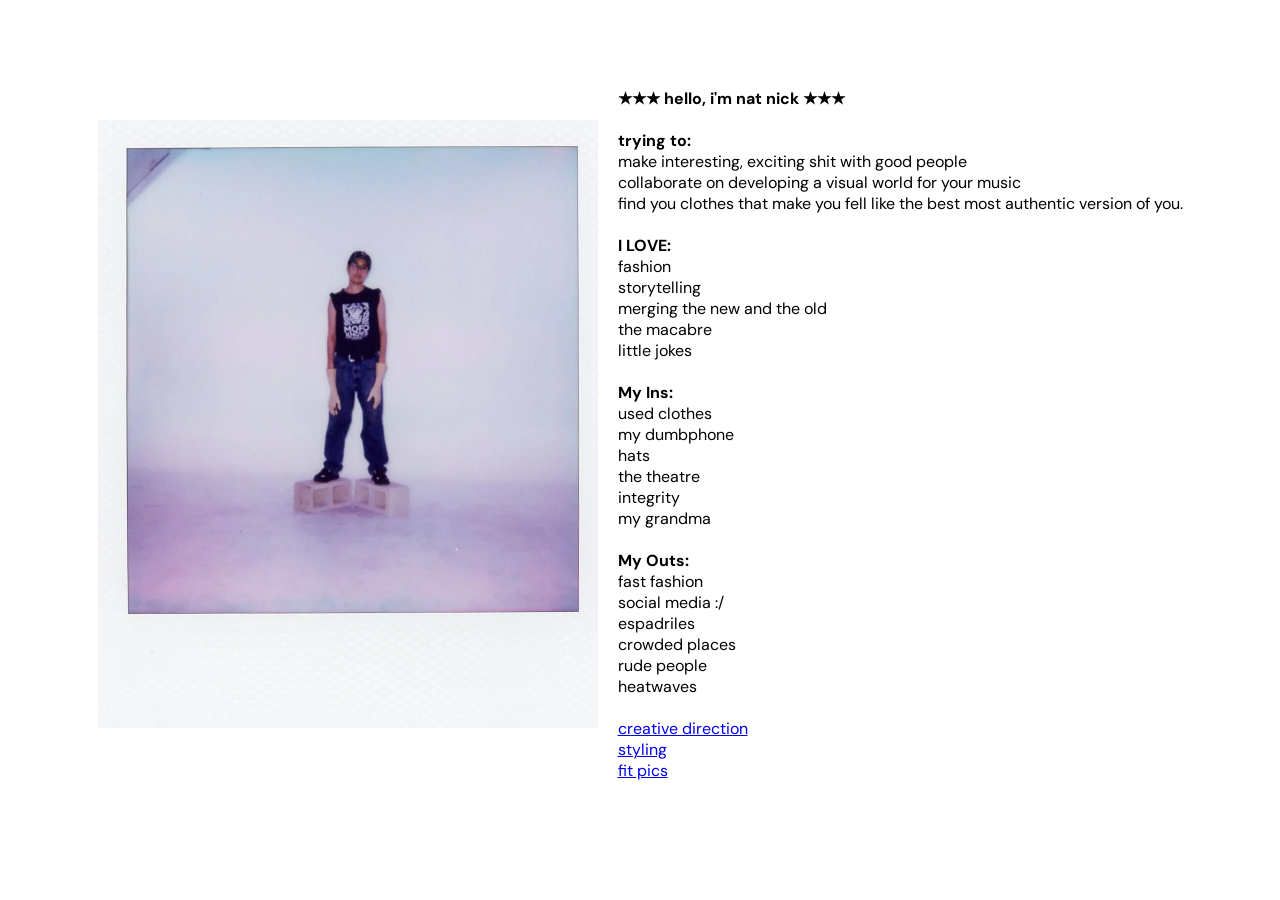
==== index.html @ eb2b8b35 "updates" ====
<!DOCTYPE html>
<html>
  <head >
    <title> nat nick </title>
    <link rel="preconnect" href="https://fonts.googleapis.com">
    <link rel="preconnect" href="https://fonts.gstatic.com" crossorigin>
    <link href="https://fonts.googleapis.com/css2?family=DM+Sans:ital,opsz,wght@0,9..40,100..1000;1,9..40,100..1000&display=swap" rel="stylesheet">
    
    <link href="CSS/style.css" rel="stylesheet">


  </head>

  <body>

 
<div class="main">
 
<img src="image005.jpeg" alt="pic of me with long long hands" width="500" height="auto">
<p><br><br> <b>★★★ hello, i'm nat nick ★★★ </b>
    <br><br><b>trying to:</b>
<br>make interesting, exciting shit with good people 
<br>collaborate on developing a visual world for your music
<br>find you clothes that make you fell like the best most authentic version of you.
<br><br><b>I LOVE:</b>
<br>fashion 
<br>storytelling 
<br>merging the new and the old
<br>the macabre
<br>little jokes

<br><br><b>My Ins:</b>
<br>used clothes 
<br>my dumbphone 
<br>hats
<br>the theatre
<br>integrity
<br>my grandma

<br><br><b>My Outs:</b>
<br>fast fashion
<br>social media :/ 
<br>espadriles
<br>crowded places
<br>rude people
<br>heatwaves


<br><br>

<a  href="cd.html"> creative direction </a>
<br><a href="styling.html"> styling </a>
<br><a href="fits.html"> fit pics </a>
<br><br> <a href="mailto:nrosenicholas26@gmail.com"
---- CSS/style.css ----
head{


  .dm-sans-sitesite {
    font-family: "DM Sans", sans-serif;
    font-optical-sizing: auto;
    font-weight: 400;
    font-style: normal;
  }

}

body{
font-family: 'DM Sans', sans-serif;
}

.main{
margin: auto;
margin-top: 30px;
justify-content: center;
align-content: center;
align-items: center;
display: flex;
gap: 20px;
}

.img{
width: 500px;
height: auto;

}

.vid{
  margin: auto;
  justify-content: center;
  align-content: center;
  
}

.gallery{
columns: 4;
justify-content: center;
gap: 10px;

}


\\.grid {
  display: grid;
  grid-template-columns: 3fr 2fr 1fr 3fr 1fr 2fr 3fr;
  gap: 1rem;

  --verticalPadding: 2rem;
  --overlap: 6rem;
}
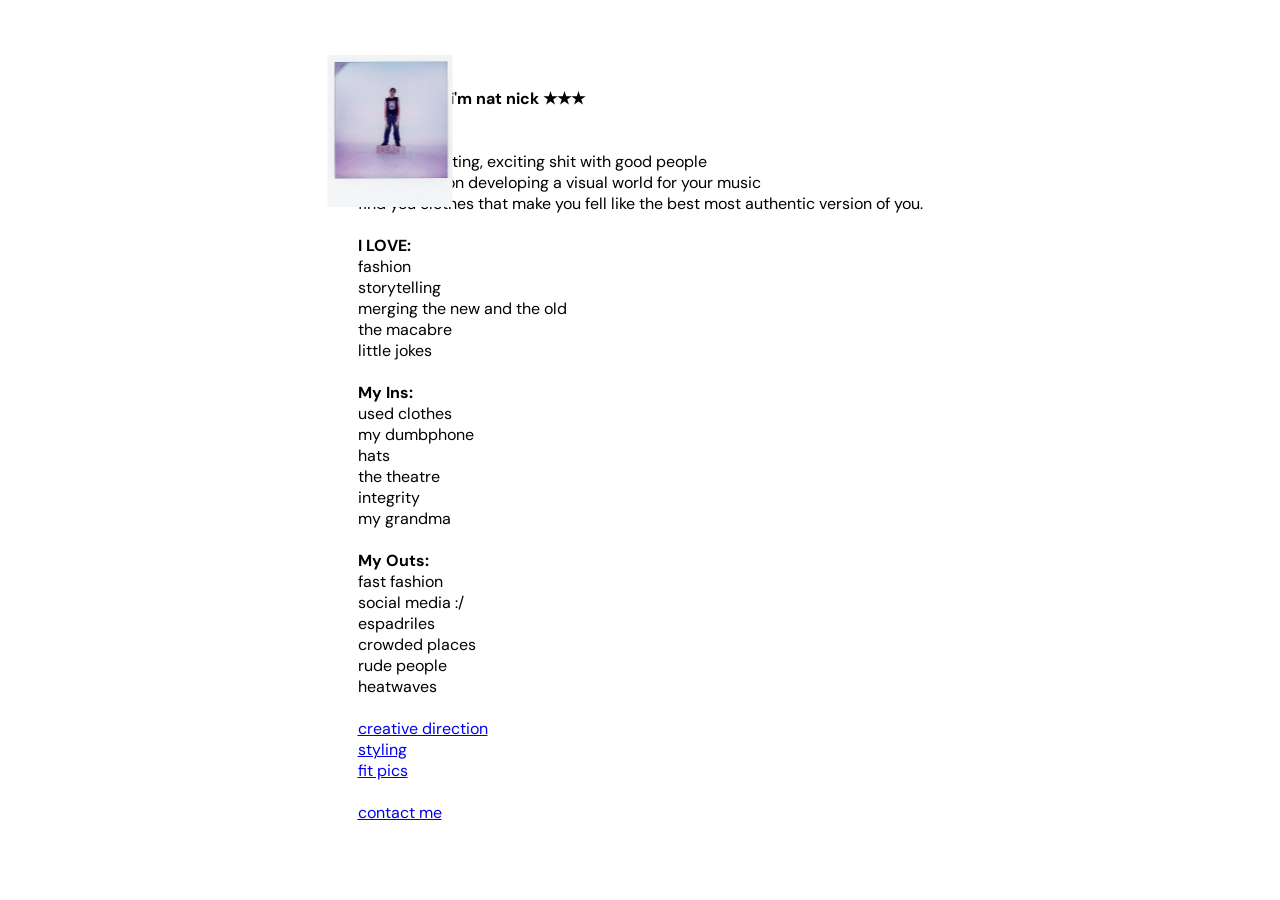
==== commit 01ab9813: "new fit gallery" ====
--- a/index.html
+++ b/index.html
@@ -7,8 +7,7 @@
     <link href="https://fonts.googleapis.com/css2?family=DM+Sans:ital,opsz,wght@0,9..40,100..1000;1,9..40,100..1000&display=swap" rel="stylesheet">
     
     <link href="CSS/style.css" rel="stylesheet">
-
-
+   
   </head>
 
   <body>
@@ -51,4 +50,12 @@
 <a  href="cd.html"> creative direction </a>
 <br><a href="styling.html"> styling </a>
 <br><a href="fits.html"> fit pics </a>
-<br><br> <a href="mailto:nrosenicholas26@gmail.com"+<br><br> <a href="mailto:nrosenicholas26@gmail.com">contact me</a>
+</p></div>
+ </body>
+
+
+
+
+</html>
+
--- a/CSS/style.css
+++ b/CSS/style.css
@@ -14,6 +14,10 @@
 font-family: 'DM Sans', sans-serif;
 }
 
+.white{
+  color: white;
+}
+
 .main{
 margin: auto;
 margin-top: 30px;
@@ -24,10 +28,10 @@
 gap: 20px;
 }
 
-.img{
-width: 500px;
-height: auto;
+img{
 
+position: absolute;
+transform: translate(-50%, -50%) scale(.25);
 }
 
 .vid{
@@ -37,19 +41,5 @@
   
 }
 
-.gallery{
-columns: 4;
-justify-content: center;
-gap: 10px;
-
-}
 
 
-\\.grid {
-  display: grid;
-  grid-template-columns: 3fr 2fr 1fr 3fr 1fr 2fr 3fr;
-  gap: 1rem;
-
-  --verticalPadding: 2rem;
-  --overlap: 6rem;
-}
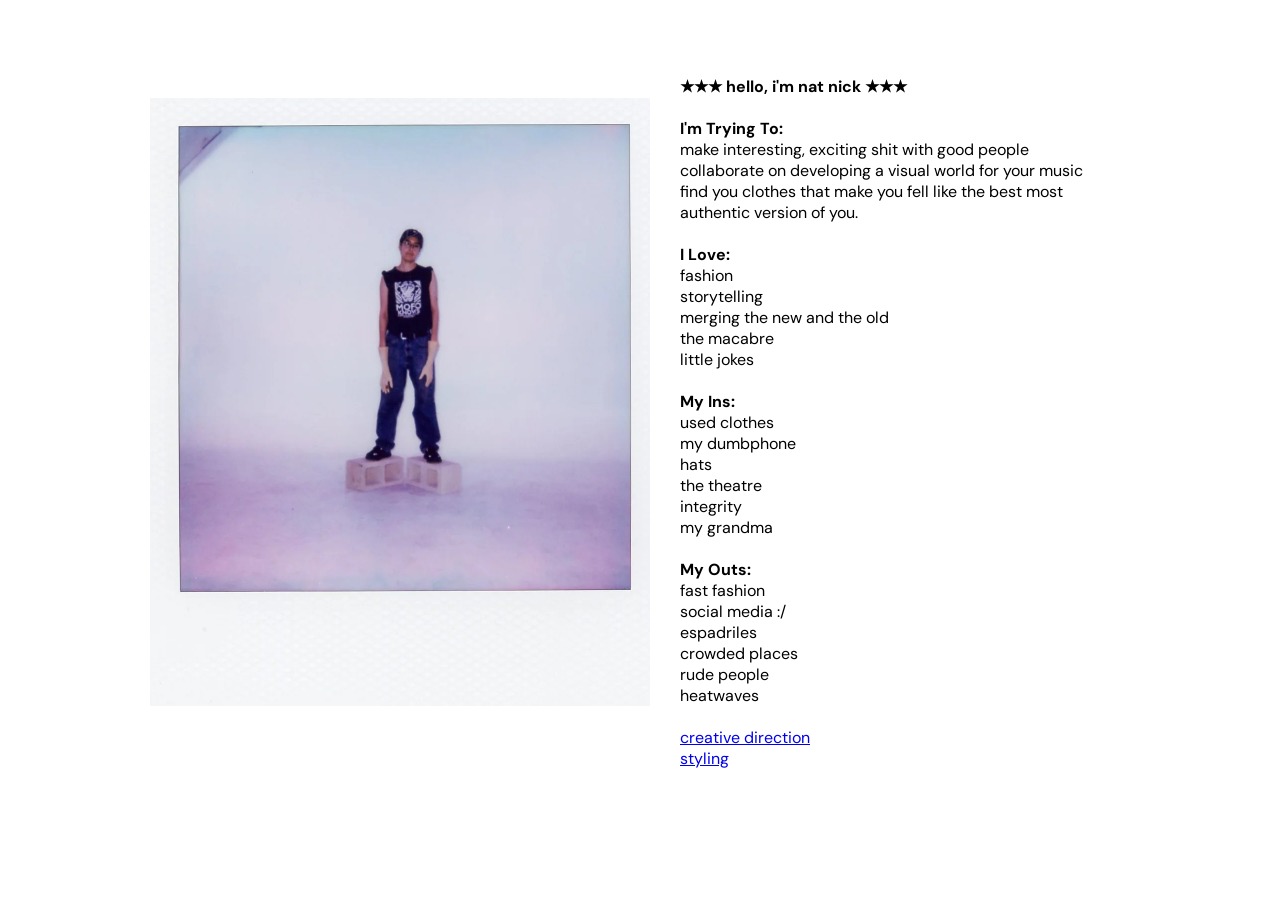
==== commit 27cb7d0d: "sheesh" ====
--- a/index.html
+++ b/index.html
@@ -14,48 +14,41 @@
 
  
 <div class="main">
- 
-<img src="image005.jpeg" alt="pic of me with long long hands" width="500" height="auto">
-<p><br><br> <b>★★★ hello, i'm nat nick ★★★ </b>
-    <br><br><b>trying to:</b>
-<br>make interesting, exciting shit with good people 
-<br>collaborate on developing a visual world for your music
-<br>find you clothes that make you fell like the best most authentic version of you.
-<br><br><b>I LOVE:</b>
-<br>fashion 
-<br>storytelling 
-<br>merging the new and the old
-<br>the macabre
-<br>little jokes
 
-<br><br><b>My Ins:</b>
-<br>used clothes 
-<br>my dumbphone 
-<br>hats
-<br>the theatre
-<br>integrity
-<br>my grandma
+<div class="container">
 
-<br><br><b>My Outs:</b>
-<br>fast fashion
-<br>social media :/ 
-<br>espadriles
-<br>crowded places
-<br>rude people
-<br>heatwaves
+  <img src="image005.jpeg" alt="pic of me with long long hands"  width="500px">
+<div class="maintext">
+  <p><br><br> <b>★★★ hello, i'm nat nick ★★★ </b>
+    <br><br><b>I'm Trying To:</b>
+  <br>make interesting, exciting shit with good people 
+  <br>collaborate on developing a visual world for your music
+  <br>find you clothes that make you fell like the best most authentic version of you.
+  <br><br><b>I Love:</b>
+  <br>fashion 
+  <br>storytelling 
+  <br>merging the new and the old
+  <br>the macabre
+  <br>little jokes
+
+  <br><br><b>My Ins:</b>
+  <br>used clothes 
+  <br>my dumbphone 
+  <br>hats
+  <br>the theatre
+  <br>integrity
+  <br>my grandma
+
+  <br><br><b>My Outs:</b>
+  <br>fast fashion
+  <br>social media :/ 
+  <br>espadriles
+  <br>crowded places
+  <br>rude people
+  <br>heatwaves
 
 
 <br><br>
 
 <a  href="cd.html"> creative direction </a>
-<br><a href="styling.html"> styling </a>
-<br><a href="fits.html"> fit pics </a>
-<br><br> <a href="mailto:nrosenicholas26@gmail.com">contact me</a>
-</p></div>
- </body>
-
-
-
-
-</html>
-
+<br><a href="styling.html"> styling </a
--- a/CSS/style.css
+++ b/CSS/style.css
@@ -18,28 +18,49 @@
   color: white;
 }
 
-.main{
-margin: auto;
+
+
+
+
+main{
 margin-top: 30px;
 justify-content: center;
 align-content: center;
-align-items: center;
-display: flex;
 gap: 20px;
-}
 
-img{
+display:flex;
+max-width:980px;
+margin:auto;
+align-items:center;
 
-position: absolute;
-transform: translate(-50%, -50%) scale(.25);
-}
 
-.vid{
-  margin: auto;
-  justify-content: center;
-  align-content: center;
-  
 }
 
 
+.container{
+  position: relative;
+  color: black;
+  gap: 20px;
+  display:flex;
+max-width:980px;
+margin:auto;
+align-items:center;
 
+}
+
+
+.maintext{
+  padding: 10px;
+  float: right;
+  text-align: left;
+}
+
+
+.gallery{
+  columns: 4;
+  justify-content: center;
+  gap: 10px;
+
+}
+
+.vid{
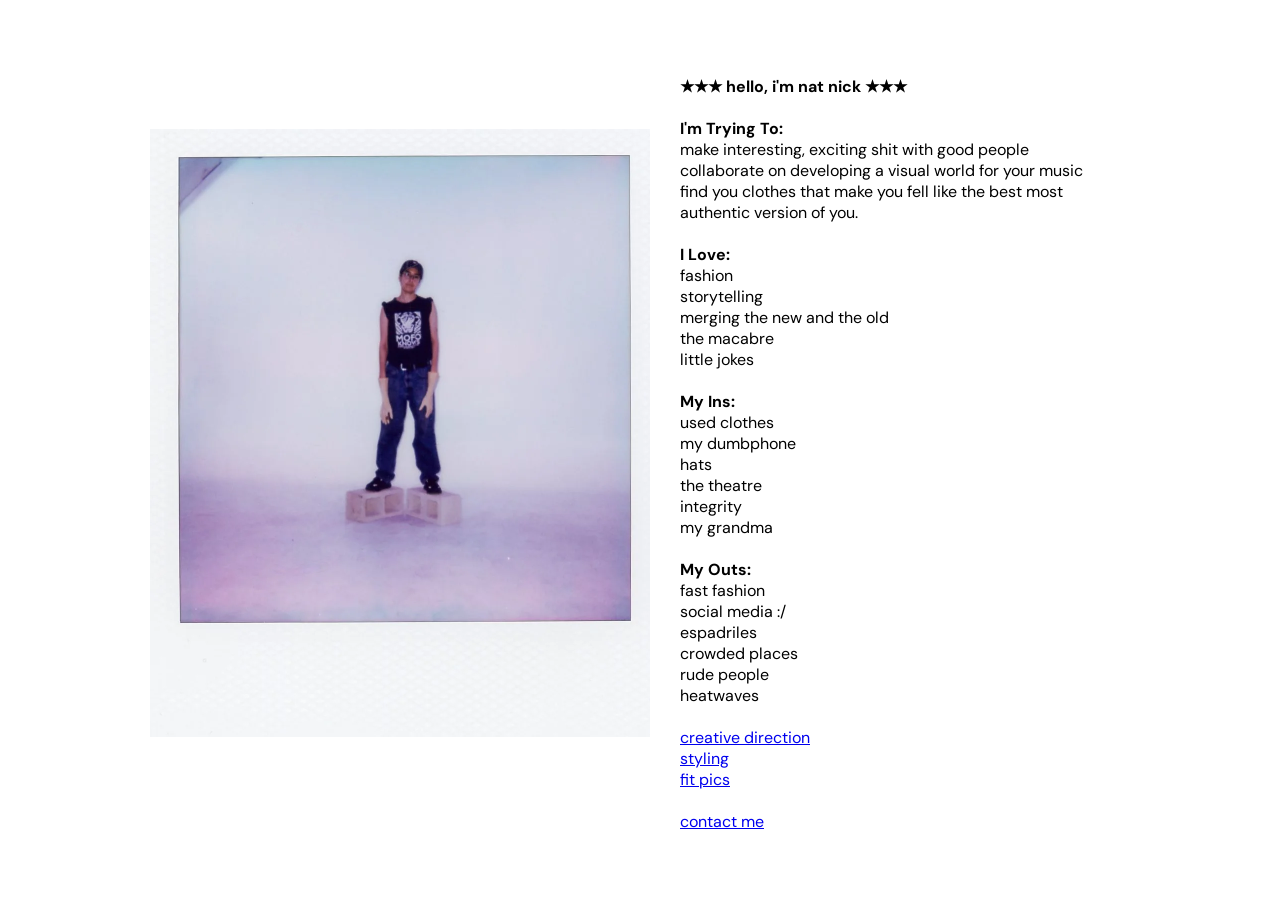
==== commit 5013d249: "lol" ====
--- a/index.html
+++ b/index.html
@@ -51,4 +51,25 @@
 <br><br>
 
 <a  href="cd.html"> creative direction </a>
-<br><a href="styling.html"> styling </a+<br><a href="styling.html"> styling </a>
+<br><a href="fits.html"> fit pics </a>
+<br><br> <a href="mailto:nrosenicholas26@gmail.com">contact me</a>
+
+
+
+  </p>
+
+</div>
+</div>
+</div>
+
+
+
+
+</body>
+
+
+
+
+</html>
+
--- a/CSS/style.css
+++ b/CSS/style.css
@@ -63,4 +63,12 @@
 
 }
 
-.vid{+.vid{
+  margin: auto;
+  justify-content: center;
+  align-content: center;
+  
+}
+
+
+
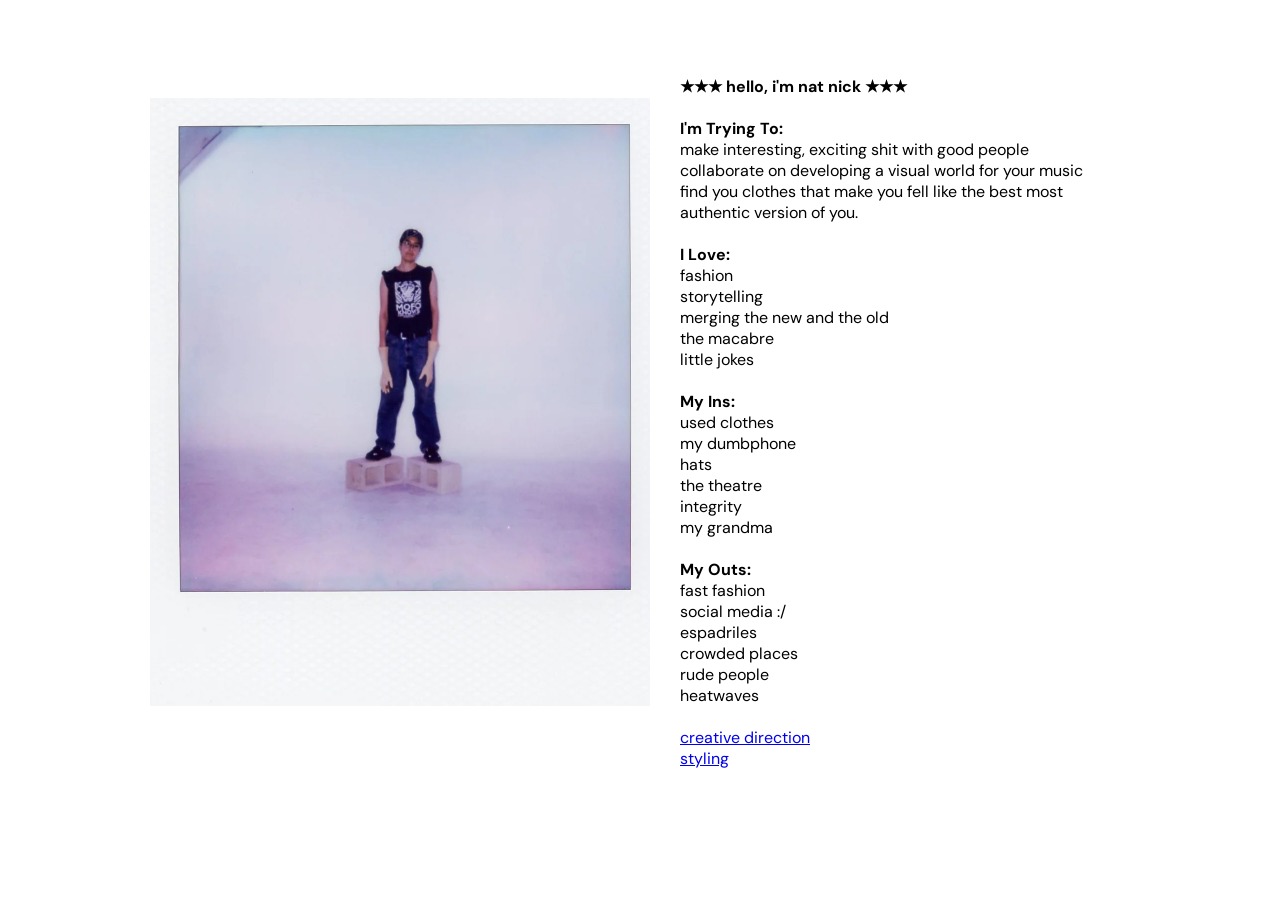
==== commit 0e73ff7a: "ugh" ====
--- a/index.html
+++ b/index.html
@@ -51,25 +51,4 @@
 <br><br>
 
 <a  href="cd.html"> creative direction </a>
-<br><a href="styling.html"> styling </a>
-<br><a href="fits.html"> fit pics </a>
-<br><br> <a href="mailto:nrosenicholas26@gmail.com">contact me</a>
-
-
-
-  </p>
-
-</div>
-</div>
-</div>
-
-
-
-
-</body>
-
-
-
-
-</html>
-
+<br><a href="styling.html"> styling </a
--- a/CSS/style.css
+++ b/CSS/style.css
@@ -55,7 +55,10 @@
   text-align: left;
 }
 
+.img{
 
+  position: absolute;
+}
 .gallery{
   columns: 4;
   justify-content: center;
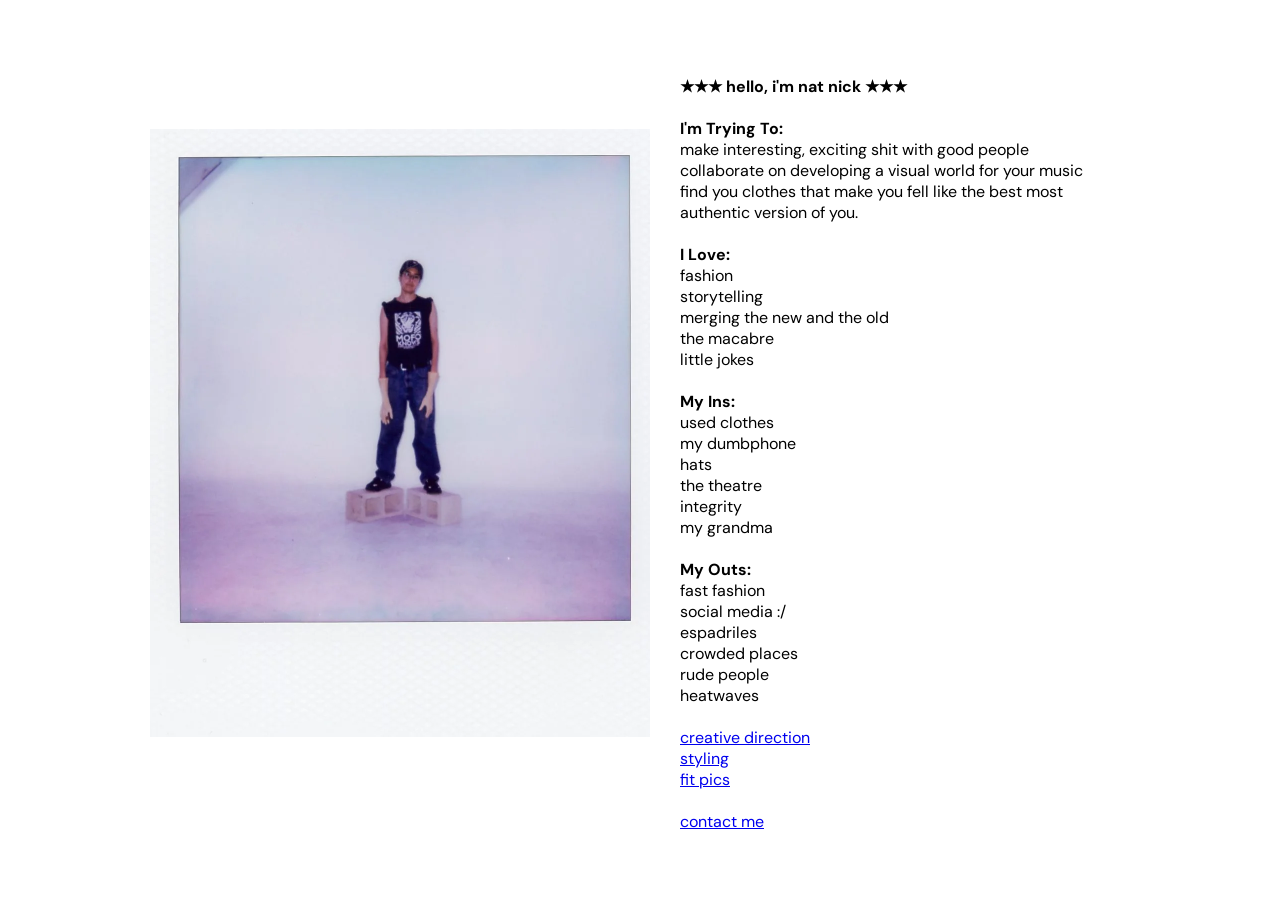
==== commit 869c1d99: "uhuh" ====
--- a/index.html
+++ b/index.html
@@ -51,4 +51,25 @@
 <br><br>
 
 <a  href="cd.html"> creative direction </a>
-<br><a href="styling.html"> styling </a+<br><a href="styling.html"> styling </a>
+<br><a href="fits.html"> fit pics </a>
+<br><br> <a href="mailto:nrosenicholas26@gmail.com">contact me</a>
+
+
+
+  </p>
+
+</div>
+</div>
+</div>
+
+
+
+
+</body>
+
+
+
+
+</html>
+
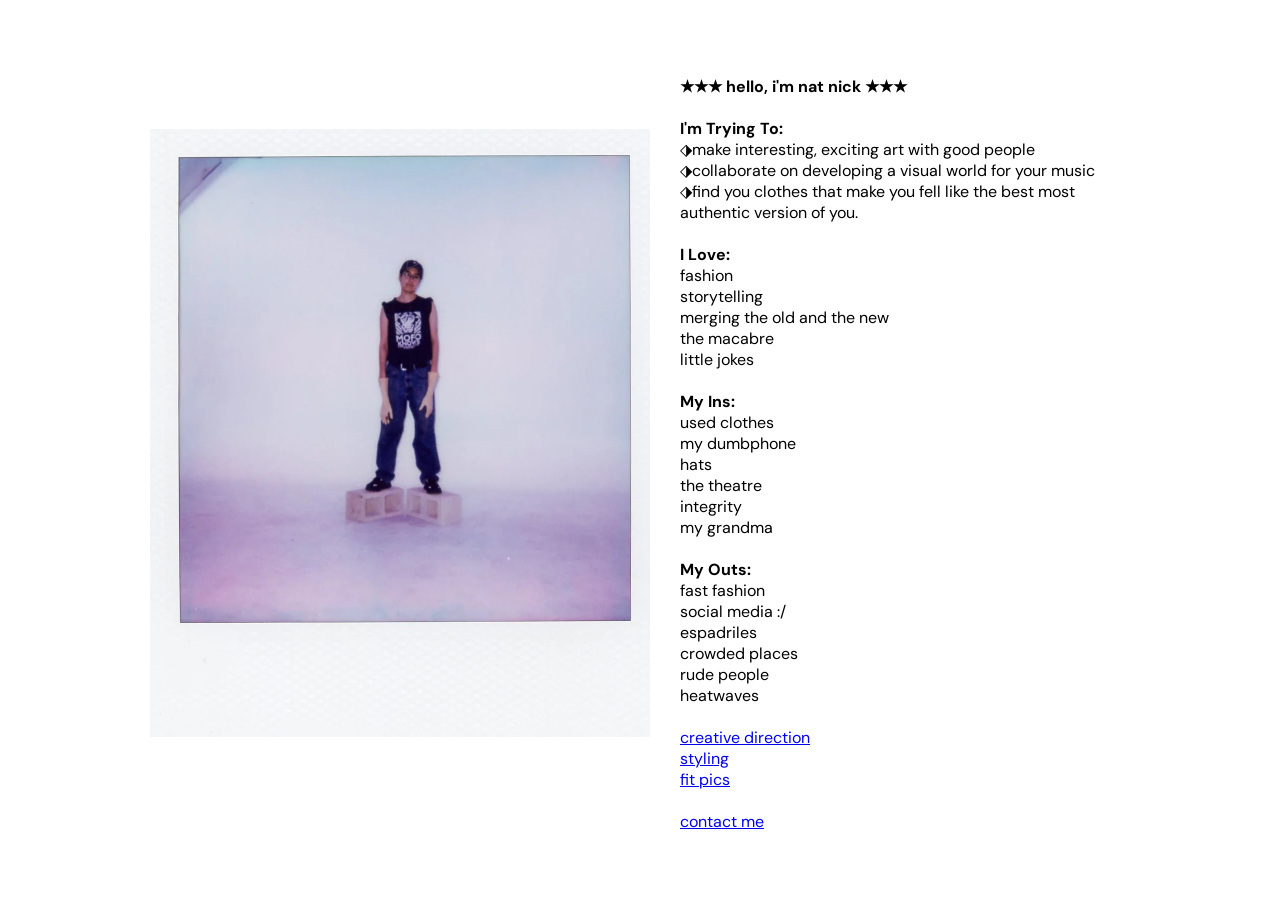
==== commit d3d015b9: "fixes1" ====
--- a/index.html
+++ b/index.html
@@ -17,17 +17,17 @@
 
 <div class="container">
 
-  <img src="image005.jpeg" alt="pic of me with long long hands"  width="500px">
+  <img src="image005.jpeg" alt="pic of me with long long hands"  width="500px" class="container">
 <div class="maintext">
   <p><br><br> <b>★★★ hello, i'm nat nick ★★★ </b>
     <br><br><b>I'm Trying To:</b>
-  <br>make interesting, exciting shit with good people 
-  <br>collaborate on developing a visual world for your music
-  <br>find you clothes that make you fell like the best most authentic version of you.
+  <br>&#11031;make interesting, exciting art with good people 
+  <br>&#11031;collaborate on developing a visual world for your music
+  <br>&#11031;find you clothes that make you fell like the best most authentic version of you.
   <br><br><b>I Love:</b>
   <br>fashion 
   <br>storytelling 
-  <br>merging the new and the old
+  <br>merging the old and the new
   <br>the macabre
   <br>little jokes
 
--- a/CSS/style.css
+++ b/CSS/style.css
@@ -45,6 +45,7 @@
 max-width:980px;
 margin:auto;
 align-items:center;
+transform:  scale(1);
 
 }
 
@@ -55,14 +56,21 @@
   text-align: left;
 }
 
-.img{
+img{
+transform: translate(-50%, -50%) scale(0.25);
+position: absolute;
+}
 
-  position: absolute;
-}
+
 .gallery{
   columns: 4;
   justify-content: center;
   gap: 10px;
+  position: relative;
+  color: black;
+margin:auto;
+align-items:center;
+transform:  scale(1);
 
 }
 
